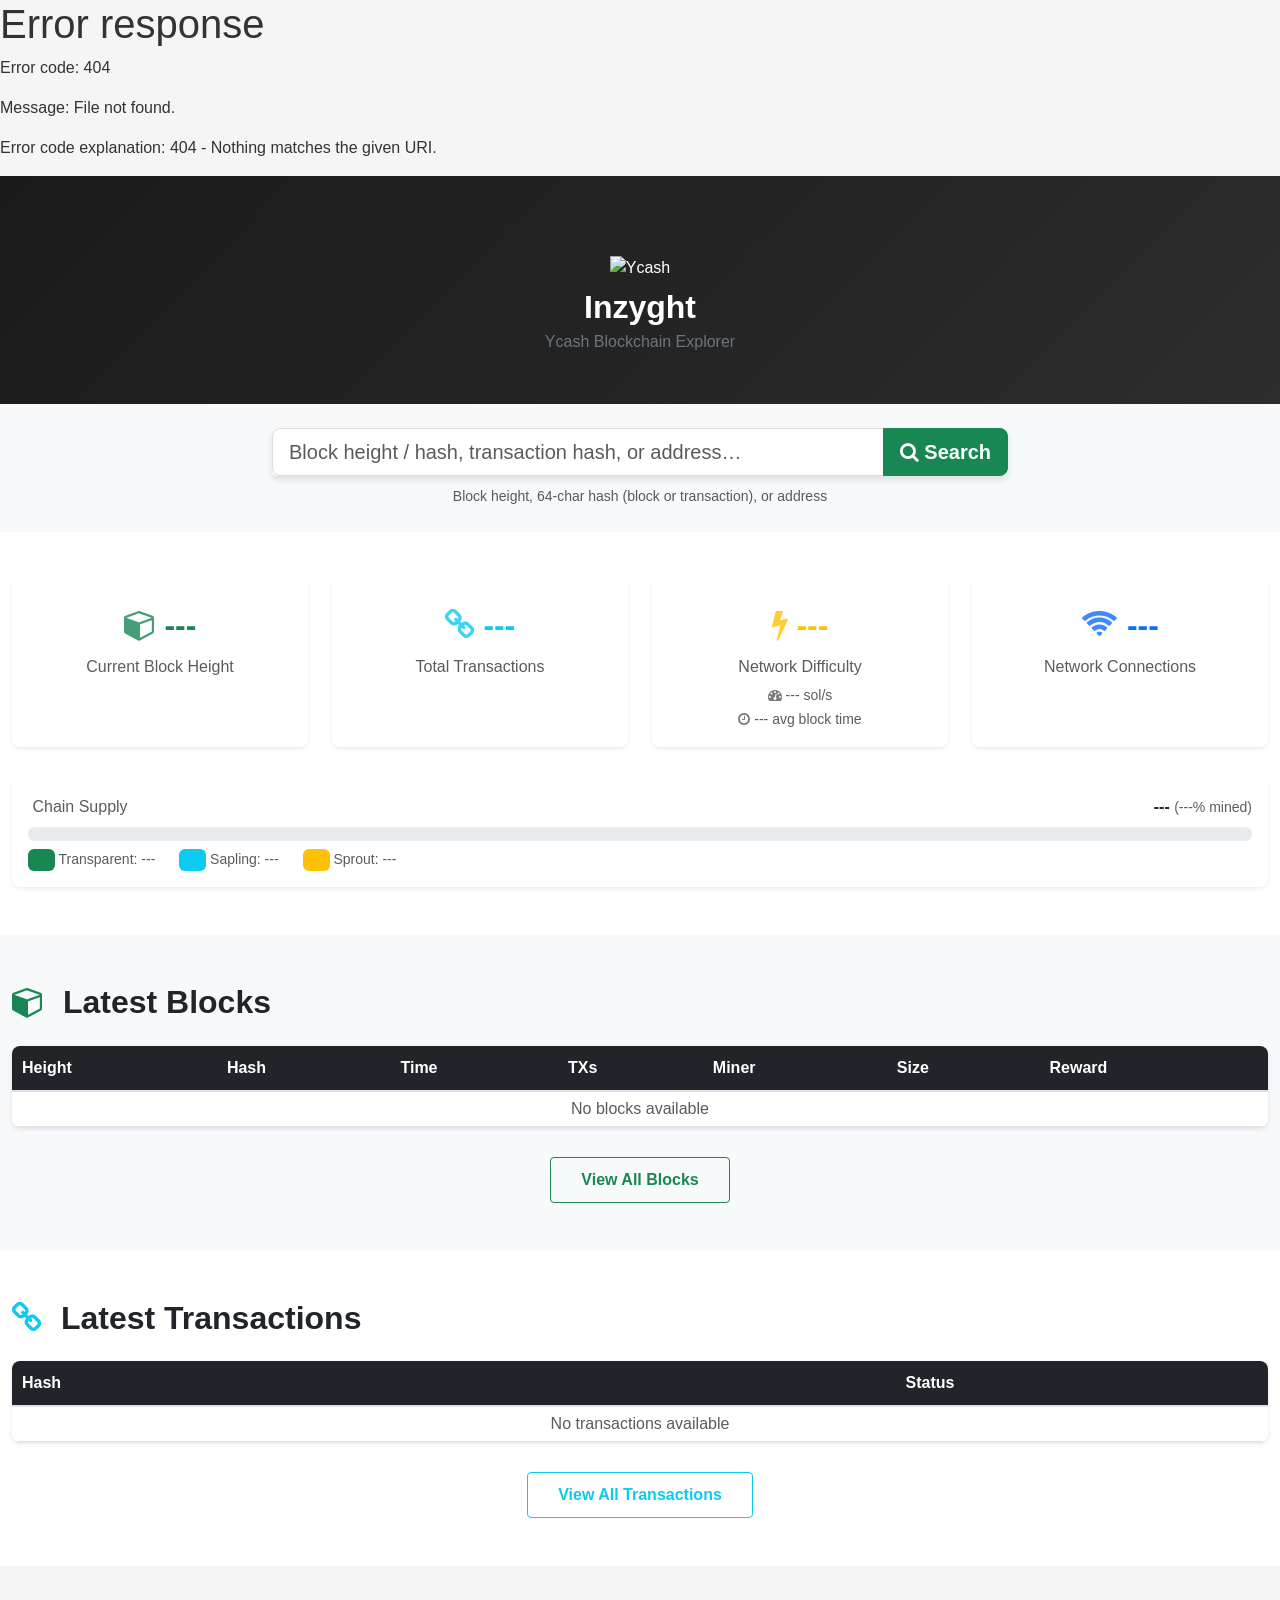
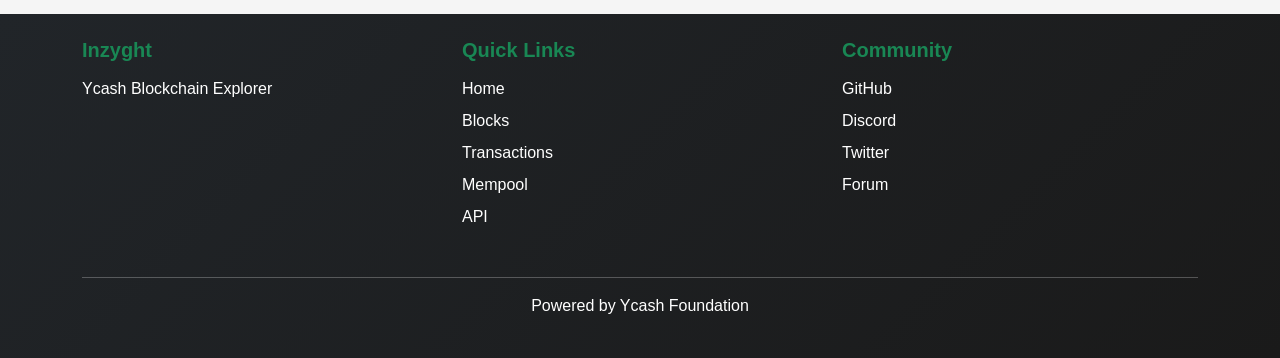
==== public/index.html @ 783921c2 "Initial commit" ====
<!DOCTYPE html>
<html lang="en">
<head>
    <meta charset="UTF-8">
    <meta name="viewport" content="width=device-width, initial-scale=1.0">
    <meta name="description" content="Inzyght - Ycash Blockchain Explorer. View blocks, transactions, and addresses on the Ycash blockchain.">
    <title>Inzyght - Ycash Blockchain Explorer</title>

    <!-- Bootstrap CSS -->
    <link href="https://cdn.jsdelivr.net/npm/bootstrap@5.3.0/dist/css/bootstrap.min.css" rel="stylesheet">
    <!-- Font Awesome Icons -->
    <link href="https://cdn.jsdelivr.net/npm/font-awesome@4.7.0/css/font-awesome.min.css" rel="stylesheet">
    <!-- Custom Styles -->
    <link href="css/style.css" rel="stylesheet">
    <script src="/js/theme.js"></script>
    <link rel="icon" type="image/x-icon" href="/favicon.ico">
</head>
<body>
    <div id="nav-placeholder" style="position:sticky;top:0;z-index:1030"></div>
    <script>
        fetch('/partials/header.html').then(r => r.text()).then(html => {
            document.getElementById('nav-placeholder').innerHTML = html;
            const _p = window.location.pathname;
            document.querySelectorAll('#main-nav .nav-link').forEach(function(a) {
                const _h = a.getAttribute('href');
                if (_h === _p || (_h !== '/' && _p.startsWith(_h))) a.classList.add('active');
            });
            if (window.syncThemeButton) syncThemeButton();
        });
    </script>

    <!-- Hero Section -->
    <section class="hero-section text-white text-center py-3" style="background: linear-gradient(135deg, #1a1a1a 0%, #2d2d2d 100%);">
        <div class="container">
            <img src="/img/ycash-logo.png" alt="Ycash" width="60" height="60" class="mb-2">
            <h2 class="fw-bold mb-1">Inzyght</h2>
            <p class="text-secondary mb-0">Ycash Blockchain Explorer</p>
        </div>
    </section>

    <!-- Search Section -->
    <section class="search-section bg-light py-4">
        <div class="container">
            <div class="row justify-content-center">
                <div class="col-md-8">
                    <div class="input-group input-group-lg mb-2">
                        <input type="text" id="searchInput" class="form-control form-control-lg"
                               placeholder="Block height / hash, transaction hash, or address…"
                               aria-label="Search blockchain" autocomplete="off" spellcheck="false">
                        <button class="btn btn-success btn-lg" id="searchBtn" type="button">
                            <i class="fa fa-search"></i> Search
                        </button>
                    </div>
                    <div id="search-feedback" class="text-center" style="min-height:1.4rem">
                        <small class="text-muted">
                            Block height, 64-char hash (block or transaction), or address
                        </small>
                    </div>
                </div>
            </div>
        </div>
    </section>

    <!-- Sync Progress Section (shown only during indexing) -->
    <section class="sync-progress-section py-4 bg-info-subtle" id="syncProgressSection" style="display: none;">
        <div class="container">
            <div class="card border-info shadow">
                <div class="card-header bg-info text-white">
                    <h5 class="mb-0">
                        <i class="fa fa-sync fa-spin"></i> Blockchain Synchronization in Progress
                    </h5>
                </div>
                <div class="card-body">
                    <div class="row mb-3">
                        <div class="col-md-12">
                            <div class="d-flex justify-content-between mb-2">
                                <span class="text-muted">Progress:</span>
                                <span class="fw-bold" id="syncPercentage">0%</span>
                            </div>
                            <div class="progress" style="height: 30px;">
                                <div class="progress-bar progress-bar-striped progress-bar-animated bg-success"
                                     role="progressbar" id="syncProgressBar"
                                     style="width: 0%;"
                                     aria-valuenow="0"
                                     aria-valuemin="0"
                                     aria-valuemax="100">
                                    <span id="syncProgressText">0%</span>
                                </div>
                            </div>
                        </div>
                    </div>
                    <div class="row text-center">
                        <div class="col-md-2 mb-3">
                            <div class="stat-item">
                                <i class="fa fa-cubes text-primary"></i>
                                <h6 class="text-muted mb-1">Current Block</h6>
                                <h5 class="mb-0 fw-bold" id="syncCurrentHeight">---</h5>
                            </div>
                        </div>
                        <div class="col-md-2 mb-3">
                            <div class="stat-item">
                                <i class="fa fa-flag-checkered text-success"></i>
                                <h6 class="text-muted mb-1">Target Block</h6>
                                <h5 class="mb-0 fw-bold" id="syncTotalHeight">---</h5>
                            </div>
                        </div>
                        <div class="col-md-3 mb-3">
                            <div class="stat-item">
                                <i class="fa fa-tachometer text-info"></i>
                                <h6 class="text-muted mb-1">Average Speed</h6>
                                <h5 class="mb-0 fw-bold" id="syncAvgSpeed">--- blocks/sec</h5>
                            </div>
                        </div>
                        <div class="col-md-3 mb-3">
                            <div class="stat-item">
                                <i class="fa fa-bolt text-warning"></i>
                                <h6 class="text-muted mb-1">Current Speed</h6>
                                <h5 class="mb-0 fw-bold" id="syncCurrentSpeed">--- blocks/sec</h5>
                            </div>
                        </div>
                        <div class="col-md-2 mb-3">
                            <div class="stat-item">
                                <i class="fa fa-clock text-danger"></i>
                                <h6 class="text-muted mb-1">ETA</h6>
                                <h5 class="mb-0 fw-bold" id="syncETA">---</h5>
                            </div>
                        </div>
                    </div>
                    <div class="alert alert-info mb-0 mt-3">
                        <i class="fa fa-info-circle"></i>
                        <small>The explorer is indexing historical blockchain data. Latest blocks and transactions will appear once synchronization is complete.</small>
                    </div>
                </div>
            </div>
        </div>
    </section>

    <!-- Statistics Section -->
    <section class="stats-section py-5 bg-white" id="stats">
        <div class="container-fluid">
            <div class="row text-center">
                <div class="col-md-3 mb-4">
                    <div class="card h-100 border-0 shadow-sm">
                        <div class="card-body">
                            <h3 class="text-success fw-bold">
                                <i class="fa fa-cube"></i> <span id="blockHeight">---</span>
                            </h3>
                            <p class="card-text text-muted">Current Block Height</p>
                        </div>
                    </div>
                </div>
                <div class="col-md-3 mb-4">
                    <div class="card h-100 border-0 shadow-sm">
                        <div class="card-body">
                            <h3 class="text-info fw-bold">
                                <i class="fa fa-link"></i> <span id="totalTx">---</span>
                            </h3>
                            <p class="card-text text-muted mb-1">Total Transactions</p>
                            <small id="mempoolBadgeWrap" style="display:none">
                                <a href="/mempool.html" class="text-decoration-none">
                                    <span class="badge bg-warning text-dark">
                                        <i class="fa fa-clock-o"></i> <span id="mempoolCount">0</span> in mempool
                                    </span>
                                </a>
                            </small>
                        </div>
                    </div>
                </div>
                <div class="col-md-3 mb-4">
                    <div class="card h-100 border-0 shadow-sm">
                        <div class="card-body">
                            <h3 class="text-warning fw-bold">
                                <i class="fa fa-bolt"></i> <span id="difficulty">---</span>
                            </h3>
                            <p class="card-text text-muted mb-1">Network Difficulty</p>
                            <small class="text-muted"><i class="fa fa-tachometer"></i> <span id="networksolps">---</span> sol/s</small><br>
                            <small class="text-muted"><i class="fa fa-clock-o"></i> <span id="avgBlockTime">---</span> avg block time</small>
                        </div>
                    </div>
                </div>
                <div class="col-md-3 mb-4">
                    <div class="card h-100 border-0 shadow-sm">
                        <div class="card-body">
                            <h3 class="text-primary fw-bold">
                                <i class="fa fa-wifi"></i> <span id="connections">---</span>
                            </h3>
                            <p class="card-text text-muted">Network Connections</p>
                        </div>
                    </div>
                </div>
            </div>

            <!-- Chain Supply row -->
            <div class="row mt-2">
                <div class="col-12">
                    <div class="card border-0 shadow-sm">
                        <div class="card-body">
                            <div class="d-flex justify-content-between align-items-baseline mb-2">
                                <span class="text-muted"><i class="fa fa-coins"></i> Chain Supply</span>
                                <span><span class="fw-bold" id="chainSupply">---</span> <small class="text-muted">(<span id="supplyPct">---</span>% mined)</small></span>
                            </div>
                            <div class="progress mb-2" style="height:14px" id="supplyProgress">
                                <div class="progress-bar bg-success" id="poolTransparent" style="width:0%" title="Transparent"></div>
                                <div class="progress-bar bg-info"    id="poolSapling"     style="width:0%" title="Sapling"></div>
                                <div class="progress-bar bg-warning" id="poolSprout"      style="width:0%" title="Sprout"></div>
                            </div>
                            <div class="d-flex gap-4 small text-muted">
                                <span><span class="badge bg-success">&nbsp;</span> Transparent: <span id="supplyTransparent">---</span></span>
                                <span><span class="badge bg-info">&nbsp;</span> Sapling: <span id="supplySapling">---</span></span>
                                <span><span class="badge bg-warning">&nbsp;</span> Sprout: <span id="supplySprout">---</span></span>
                            </div>
                        </div>
                    </div>
                </div>
            </div>
        </div>
    </section>

    <!-- Latest Blocks Section -->
    <section class="latest-blocks py-5 bg-light" id="blocks">
        <div class="container-fluid">
            <h2 class="mb-4">
                <i class="fa fa-cube text-success"></i> Latest Blocks
            </h2>
            <div class="table-responsive">
                <table class="table table-hover">
                    <thead class="table-dark">
                        <tr>
                            <th>Height</th>
                            <th>Hash</th>
                            <th>Time</th>
                            <th>TXs</th>
                            <th>Miner</th>
                            <th class="d-none d-xl-table-cell">Size</th>
                            <th>Reward</th>
                        </tr>
                    </thead>
                    <tbody id="latestBlocksBody">
                        <tr>
                            <td colspan="7" class="text-center text-muted">
                                <i class="fa fa-spinner fa-spin"></i> Loading blocks...
                            </td>
                        </tr>
                    </tbody>
                </table>
            </div>
            <div class="text-center">
                <a href="/blocks" class="btn btn-outline-success">View All Blocks</a>
            </div>
        </div>
    </section>

    <!-- Latest Transactions Section -->
    <section class="latest-transactions py-5 bg-white" id="transactions">
        <div class="container-fluid">
            <h2 class="mb-4">
                <i class="fa fa-link text-info"></i> Latest Transactions
            </h2>
            <div class="table-responsive">
                <table class="table table-hover">
                    <thead class="table-dark">
                        <tr>
                            <th>Hash</th>
                            <th class="text-center">Status</th>
                        </tr>
                    </thead>
                    <tbody id="latestTxBody">
                        <tr>
                            <td colspan="2" class="text-center text-muted">
                                <i class="fa fa-spinner fa-spin"></i> Loading transactions...
                            </td>
                        </tr>
                    </tbody>
                </table>
            </div>
            <div class="text-center">
                <a href="/transactions" class="btn btn-outline-info">View All Transactions</a>
            </div>
        </div>
    </section>

    <!-- Footer -->
    <footer class="bg-dark text-white py-4 mt-5">
        <div class="container">
            <div class="row">
                <div class="col-md-4 mb-3">
                    <h5>Inzyght</h5>
                    <p>Ycash Blockchain Explorer</p>
                </div>
                <div class="col-md-4 mb-3">
                    <h5>Quick Links</h5>
                    <ul class="list-unstyled">
                        <li><a href="/" class="text-decoration-none text-white">Home</a></li>
                        <li><a href="/blocks" class="text-decoration-none text-white">Blocks</a></li>
                        <li><a href="/transactions" class="text-decoration-none text-white">Transactions</a></li>
                        <li><a href="/mempool" class="text-decoration-none text-white">Mempool</a></li>
                        <li><a href="/api" class="text-decoration-none text-white">API</a></li>
                    </ul>
                </div>
                <div class="col-md-4 mb-3">
                    <h5>Community</h5>
                    <ul class="list-unstyled">
                        <li><a href="#" class="text-decoration-none text-white">GitHub</a></li>
                        <li><a href="#" class="text-decoration-none text-white">Discord</a></li>
                        <li><a href="#" class="text-decoration-none text-white">Twitter</a></li>
                        <li><a href="#" class="text-decoration-none text-white">Forum</a></li>
                    </ul>
                </div>
            </div>
            <hr class="bg-secondary">
            <div class="row">
                <div class="col text-center">
                    <p>Powered by Ycash Foundation</p>
                </div>
            </div>
        </div>
    </footer>

    <!-- Bootstrap JS -->
    <script src="https://cdn.jsdelivr.net/npm/bootstrap@5.3.0/dist/js/bootstrap.bundle.min.js"></script>
    <!-- jQuery (optional, for easier DOM manipulation) -->
    <script src="https://code.jquery.com/jquery-3.6.0.min.js"></script>
    <!-- WebSocket Client (for real-time updates) -->
    <script src="js/websocket-client.js"></script>
    <!-- Custom JavaScript -->
    <script src="js/main.js"></script>
</body>
</html>
---- public/css/style.css ----
/* Custom Styles for Inzyght - Downscaled UI (50% of original) */

:root {
    --primary-color: #0d6efd;
    --success-color: #198754;
    --danger-color: #dc3545;
    --warning-color: #ffc107;
    --info-color: #0dcaf0;
    --dark-color: #212529;
    --light-color: #f8f9fa;
}

/* General Styles */
html {
    scroll-behavior: smooth;
}

body {
    font-family: 'Segoe UI', Tahoma, Geneva, Verdana, sans-serif;
    background-color: #f5f5f5;
    color: #333;
}

/* Navigation */
.navbar {
    box-shadow: 0 2px 4px rgba(0,0,0,0.1);
}

.navbar-brand {
    font-size: 1.5rem;
    letter-spacing: 1px;
}

.navbar-brand i {
    color: var(--success-color);
    margin-right: 8px;
}

.navbar-nav .nav-link {
    margin-left: 10px;
    margin-right: 10px;
    transition: color 0.3s ease;
}

.navbar-nav .nav-link:hover {
    color: var(--success-color) !important;
}

/* Hero Section */
.hero-section {
    padding: 80px 0 !important;
    background: linear-gradient(135deg, #1a1a1a 0%, #2d2d2d 100%);
}

.hero-section h1 {
    font-size: 3.5rem;
    font-weight: 700;
    letter-spacing: 2px;
    margin-bottom: 20px;
    text-shadow: 2px 2px 4px rgba(0,0,0,0.3);
}

.hero-section .lead {
    font-size: 1.5rem;
    letter-spacing: 1px;
}

/* Search Section */
.search-section {
    margin: -30px 0 0 0;
    position: relative;
    z-index: 10;
}

.search-section .input-group {
    box-shadow: 0 4px 6px rgba(0,0,0,0.1);
    border-radius: 4px;
    overflow: hidden;
}

.search-section input {
    border-color: #ddd;
}

.search-section input:focus {
    border-color: var(--success-color);
    box-shadow: none;
}

.search-section .btn-success {
    background-color: var(--success-color);
    border-color: var(--success-color);
    font-weight: 600;
}

.search-section .btn-success:hover {
    background-color: #157347;
    border-color: #157347;
    box-shadow: 0 2px 4px rgba(0,0,0,0.15);
}

/* Sync Progress Section */
.sync-progress-section,
.tx-sync-progress-section {
    padding: 1.5rem 0;
}

.sync-progress-section .card,
.tx-sync-progress-section .card {
    border-radius: 6px;
}

.sync-progress-section .card-header,
.tx-sync-progress-section .card-header {
    padding: 0.6rem 1rem;
}

.sync-progress-section .card-header h5,
.tx-sync-progress-section .card-header h5 {
    font-size: 0.9rem;
    margin: 0;
}

.sync-progress-section .card-body,
.tx-sync-progress-section .card-body {
    padding: 1rem;
}

.sync-progress-section .stat-item,
.tx-sync-progress-section .stat-item {
    text-align: center;
}

.sync-progress-section .stat-item i,
.tx-sync-progress-section .stat-item i {
    font-size: 1.2rem;
    opacity: 0.8;
}

.sync-progress-section .stat-item h6,
.tx-sync-progress-section .stat-item h6 {
    font-size: 0.65rem;
    margin: 0.3rem 0;
}

.sync-progress-section .stat-item h5,
.tx-sync-progress-section .stat-item h5 {
    font-size: 0.9rem;
    margin: 0.3rem 0;
}

.progress {
    height: 15px;
}

/* Statistics Section */
.stats-section {
    padding: 10px 0;
}

.stats-section .card {
    transition: transform 0.3s ease, box-shadow 0.3s ease;
    border-radius: 8px;
    background: #fff;
}

.stats-section .card:hover {
    transform: translateY(-5px);
    box-shadow: 0 8px 16px rgba(0,0,0,0.1) !important;
}

.stats-section .card h3 {
    font-size: 2rem;
    margin: 10px 0;
}

.stats-section .card i {
    opacity: 0.8;
}

/* Sections */
.latest-blocks,
.latest-transactions {
    padding: 10px 0;
}

.latest-blocks h2,
.latest-transactions h2,
.features-section h2,
.info-section h3 {
    font-weight: 700;
    color: #212529;
    margin-bottom: 30px;
}

.latest-blocks h2 i,
.latest-transactions h2 i {
    margin-right: 10px;
}

/* Tables */
.table {
    margin-bottom: 0;
    vertical-align: middle;
}

.table thead th {
    border-bottom: 2px solid #dee2e6;
    font-weight: 600;
    padding: 10px;
}

.table tbody td {
    padding: 5px;
    border-color: #dee2e6;
}

.table tbody tr {
    transition: background-color 0.2s ease;
}

.table tbody tr:hover {
    background-color: #f9f9f9;
}

.table-responsive {
    border-radius: 8px;
    overflow: hidden;
    box-shadow: 0 2px 4px rgba(0,0,0,0.1);
    margin-bottom: 30px;
}

/* Table Truncate Hash */
.hash-truncate {
    max-width: 200px;
    overflow: hidden;
    text-overflow: ellipsis;
    white-space: nowrap;
    cursor: pointer;
}

.hash-truncate:hover {
    color: var(--success-color);
}

/* Features Section */
.features-section {
    padding: 60px 0;
}

.features-section .card {
    transition: transform 0.3s ease, box-shadow 0.3s ease;
    border-radius: 8px;
    height: 100%;
}

.features-section .card:hover {
    transform: translateY(-8px);
    box-shadow: 0 8px 20px rgba(0,0,0,0.15) !important;
}

.features-section .card-body {
    padding: 30px 20px;
}

.features-section .card-title {
    font-weight: 600;
    margin-top: 15px;
    margin-bottom: 15px;
}

.features-section .card-text {
    color: #666;
    font-size: 0.95rem;
}

.features-section i {
    transition: color 0.3s ease;
}

.features-section .card:hover i {
    opacity: 1;
}

/* Info Section */
.info-section {
    padding: 60px 0;
}

.info-section h3 {
    font-weight: 700;
    color: #212529;
    margin-bottom: 20px;
}

.info-section ul li {
    padding: 8px 0;
    border-bottom: 1px solid #eee;
}

.info-section ul li:last-child {
    border-bottom: none;
}

.info-section strong {
    color: var(--dark-color);
    min-width: 180px;
    display: inline-block;
}

.info-section span {
    color: var(--success-color);
    font-weight: 500;
}

/* Footer */
footer {
    background: linear-gradient(135deg, #212529 0%, #1a1a1a 100%);
    margin-top: 60px;
}

footer h5 {
    font-weight: 600;
    margin-bottom: 15px;
    color: var(--success-color);
}

footer a {
    transition: color 0.3s ease;
}

footer a:hover {
    color: var(--success-color) !important;
}

footer ul li {
    margin-bottom: 8px;
}

/* Buttons */
.btn {
    font-weight: 600;
    border-radius: 4px;
    padding: 10px 30px;
    transition: all 0.3s ease;
}

.btn-success {
    background-color: var(--success-color);
    border-color: var(--success-color);
}

.btn-success:hover {
    background-color: #157347;
    border-color: #157347;
}

.btn-outline-success {
    color: var(--success-color);
    border-color: var(--success-color);
}

.btn-outline-success:hover {
    background-color: var(--success-color);
    border-color: var(--success-color);
    color: white;
}

.btn-outline-info {
    color: var(--info-color);
    border-color: var(--info-color);
}

.btn-outline-info:hover {
    background-color: var(--info-color);
    border-color: var(--info-color);
    color: white;
}

/* Badges and Status */
.badge {
    font-weight: 600;
    padding: 6px 12px;
}

.badge-confirmed {
    background-color: var(--success-color);
}

.badge-pending {
    background-color: var(--warning-color);
    color: #212529;
}

.badge-failed {
    background-color: var(--danger-color);
}

/* Responsive */
@media (max-width: 768px) {
    .hero-section h1 {
        font-size: 2rem;
    }

    .hero-section .lead {
        font-size: 1rem;
    }

    .search-section .input-group {
        flex-direction: column;
    }

    .search-section input,
    .search-section .btn {
        width: 100%;
        border-radius: 4px;
        margin-bottom: 5px;
    }

    .stats-section .card {
        margin-bottom: 20px;
    }

    .table-responsive {
        font-size: 0.85rem;
    }

    .table thead th,
    .table tbody td {
        padding: 10px;
    }
}

/* Animations */
@keyframes fadeIn {
    from {
        opacity: 0;
        transform: translateY(10px);
    }
    to {
        opacity: 1;
        transform: translateY(0);
    }
}

.card {
    animation: fadeIn 0.5s ease-in-out;
}

/* Utility Classes */
.text-truncate {
    overflow: hidden;
    text-overflow: ellipsis;
    white-space: nowrap;
}

.text-success {
    color: var(--success-color) !important;
}

.text-info {
    color: var(--info-color) !important;
}

.bg-light {
    background-color: #f8f9fa !important;
}

/* ── DataTables tweaks ────────────────────────────────────────────────────── */

/* Length selector — align label text, add consistent padding */
div.dataTables_wrapper div.row {
    padding-left: 15px;
    padding-right: 15px;
    align-items: center;
}

div.dataTables_length label {
    display: flex;
    align-items: center;
    gap: 0.4rem;
    font-size: 0.875rem;
    margin: 0;
    white-space: nowrap;
}

div.dataTables_length select {
    padding: 0.25rem 2rem 0.25rem 0.5rem;
    font-size: 0.875rem;
    width: auto;
}

div.dataTables_filter label {
    display: flex;
    align-items: center;
    gap: 0.4rem;
    font-size: 0.875rem;
    margin: 0;
}

div.dataTables_info,
div.dataTables_paginate {
    font-size: 0.875rem;
}

/* ── Dark mode overrides ──────────────────────────────────────────────────── */
/* Bootstrap 5.3 handles most components via data-bs-theme="dark" on <html>.  */
/* These rules cover our custom hardcoded colors that Bootstrap doesn't touch. */

[data-bs-theme="dark"] body {
    background-color: #121212;
    color: #e0e0e0;
}

[data-bs-theme="dark"] .bg-light {
    background-color: #1e1e1e !important;
}

[data-bs-theme="dark"] .bg-white {
    background-color: #181818 !important;
}

[data-bs-theme="dark"] .stats-section {
    background-color: #181818 !important;
}

[data-bs-theme="dark"] .stats-section .card {
    background-color: #242424 !important;
}

[data-bs-theme="dark"] .latest-blocks,
[data-bs-theme="dark"] .latest-transactions {
    background-color: #1e1e1e !important;
}

[data-bs-theme="dark"] .latest-blocks h2,
[data-bs-theme="dark"] .latest-transactions h2 {
    color: #e0e0e0;
}

[data-bs-theme="dark"] .table tbody tr:hover {
    background-color: #2a2a2a;
}

[data-bs-theme="dark"] .search-section {
    background-color: #1a1a1a !important;
}

[data-bs-theme="dark"] .io-row {
    background-color: #242424 !important;
}

[data-bs-theme="dark"] .card {
    background-color: #242424;
    border-color: #333;
}

[data-bs-theme="dark"] footer {
    background: linear-gradient(135deg, #0d0d0d 0%, #111 100%);
}

[data-bs-theme="dark"] .table-light,
[data-bs-theme="dark"] .table-light > th,
[data-bs-theme="dark"] .table-light > td,
[data-bs-theme="dark"] thead.table-light tr th {
    --bs-table-bg: #2a2a2a;
    --bs-table-color: #e0e0e0;
    --bs-table-border-color: #444;
    background-color: #2a2a2a !important;
    color: #e0e0e0 !important;
}

[data-bs-theme="dark"] ::-webkit-scrollbar-track {
    background: #1a1a1a;
}

/* Scrollbar Styling */
::-webkit-scrollbar {
    width: 8px;
}

::-webkit-scrollbar-track {
    background: #f1f1f1;
}

::-webkit-scrollbar-thumb {
    background: var(--success-color);
    border-radius: 4px;
}

::-webkit-scrollbar-thumb:hover {
    background: #157347;
}
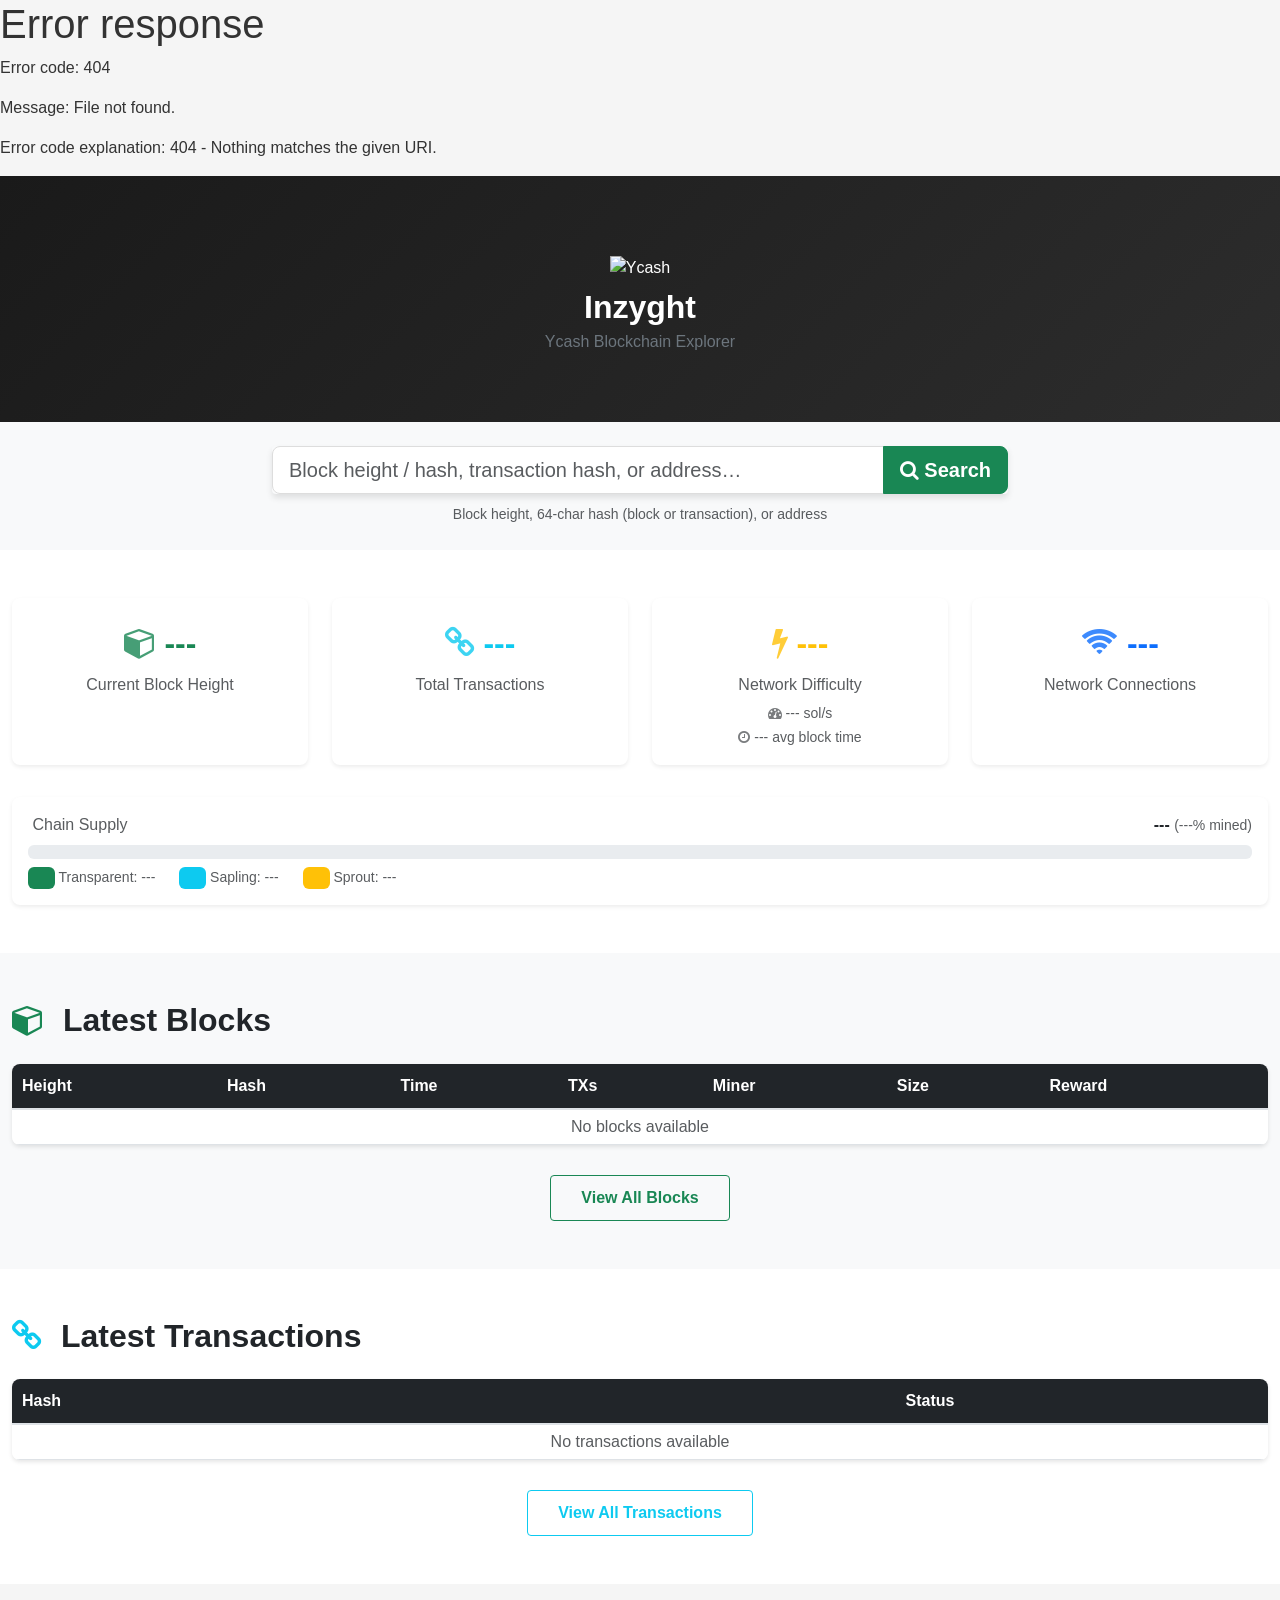
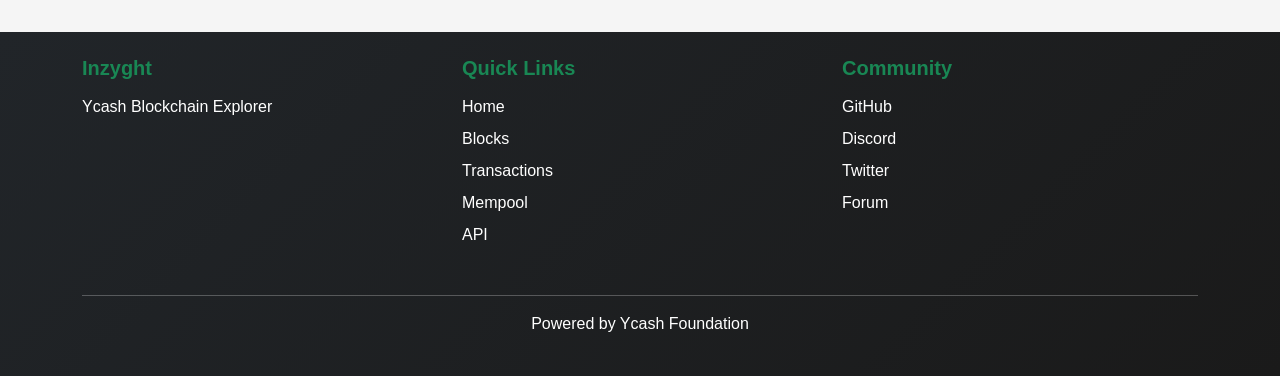
==== commit 92ff75ed: "ui: show Inzyght and ycashd versions on the home page hero /network/info now carries subversion (fro" ====
--- a/public/index.html
+++ b/public/index.html
@@ -13,6 +13,7 @@
     <!-- Custom Styles -->
     <link href="css/style.css" rel="stylesheet">
     <script src="/js/theme.js"></script>
+    <script src="/js/node-status.js" defer></script>
     <link rel="icon" type="image/x-icon" href="/favicon.ico">
 </head>
 <body>
@@ -35,6 +36,9 @@
             <img src="/img/ycash-logo.png" alt="Ycash" width="60" height="60" class="mb-2">
             <h2 class="fw-bold mb-1">Inzyght</h2>
             <p class="text-secondary mb-0">Ycash Blockchain Explorer</p>
+            <!-- &nbsp; placeholder reserves the line's height so the async
+                 version fill doesn't shift the hero layout -->
+            <p id="version-info" class="text-secondary mb-0" style="font-size:0.75rem; opacity:0.7">&nbsp;</p>
         </div>
     </section>
 
